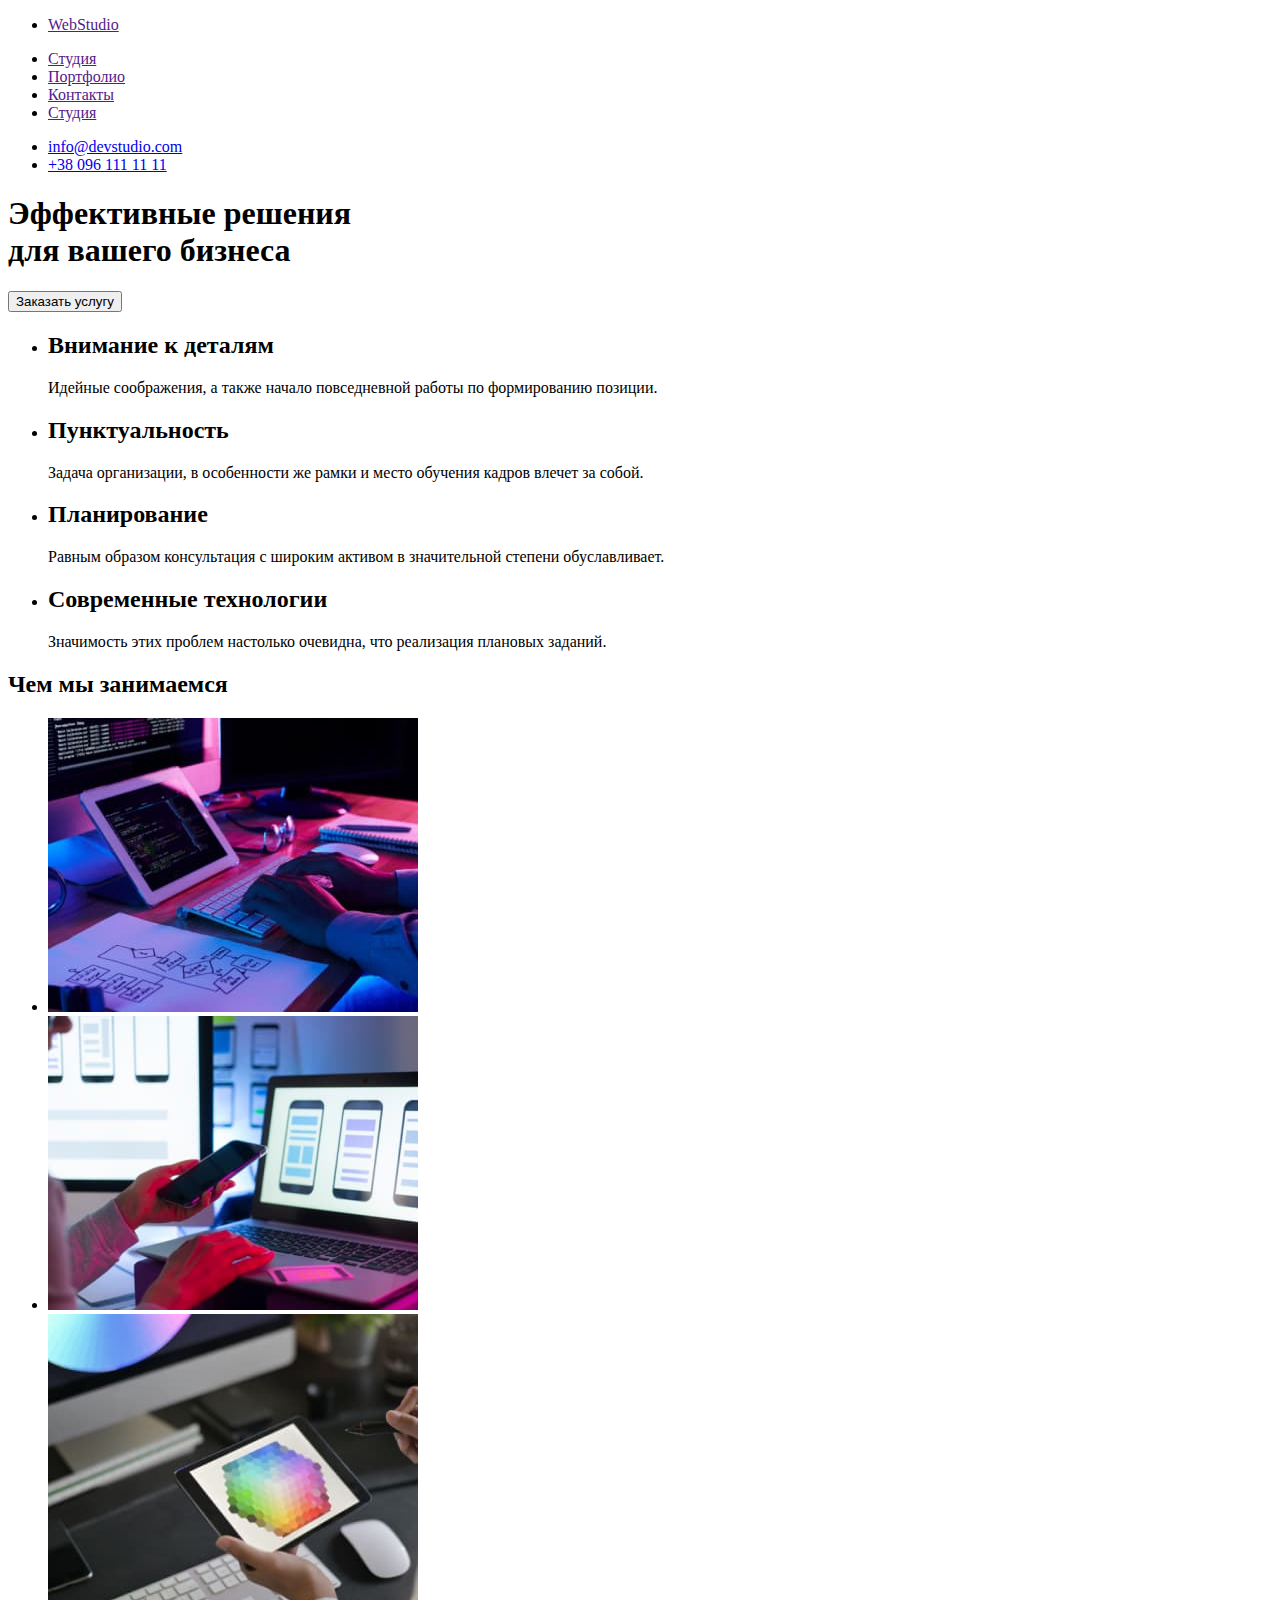
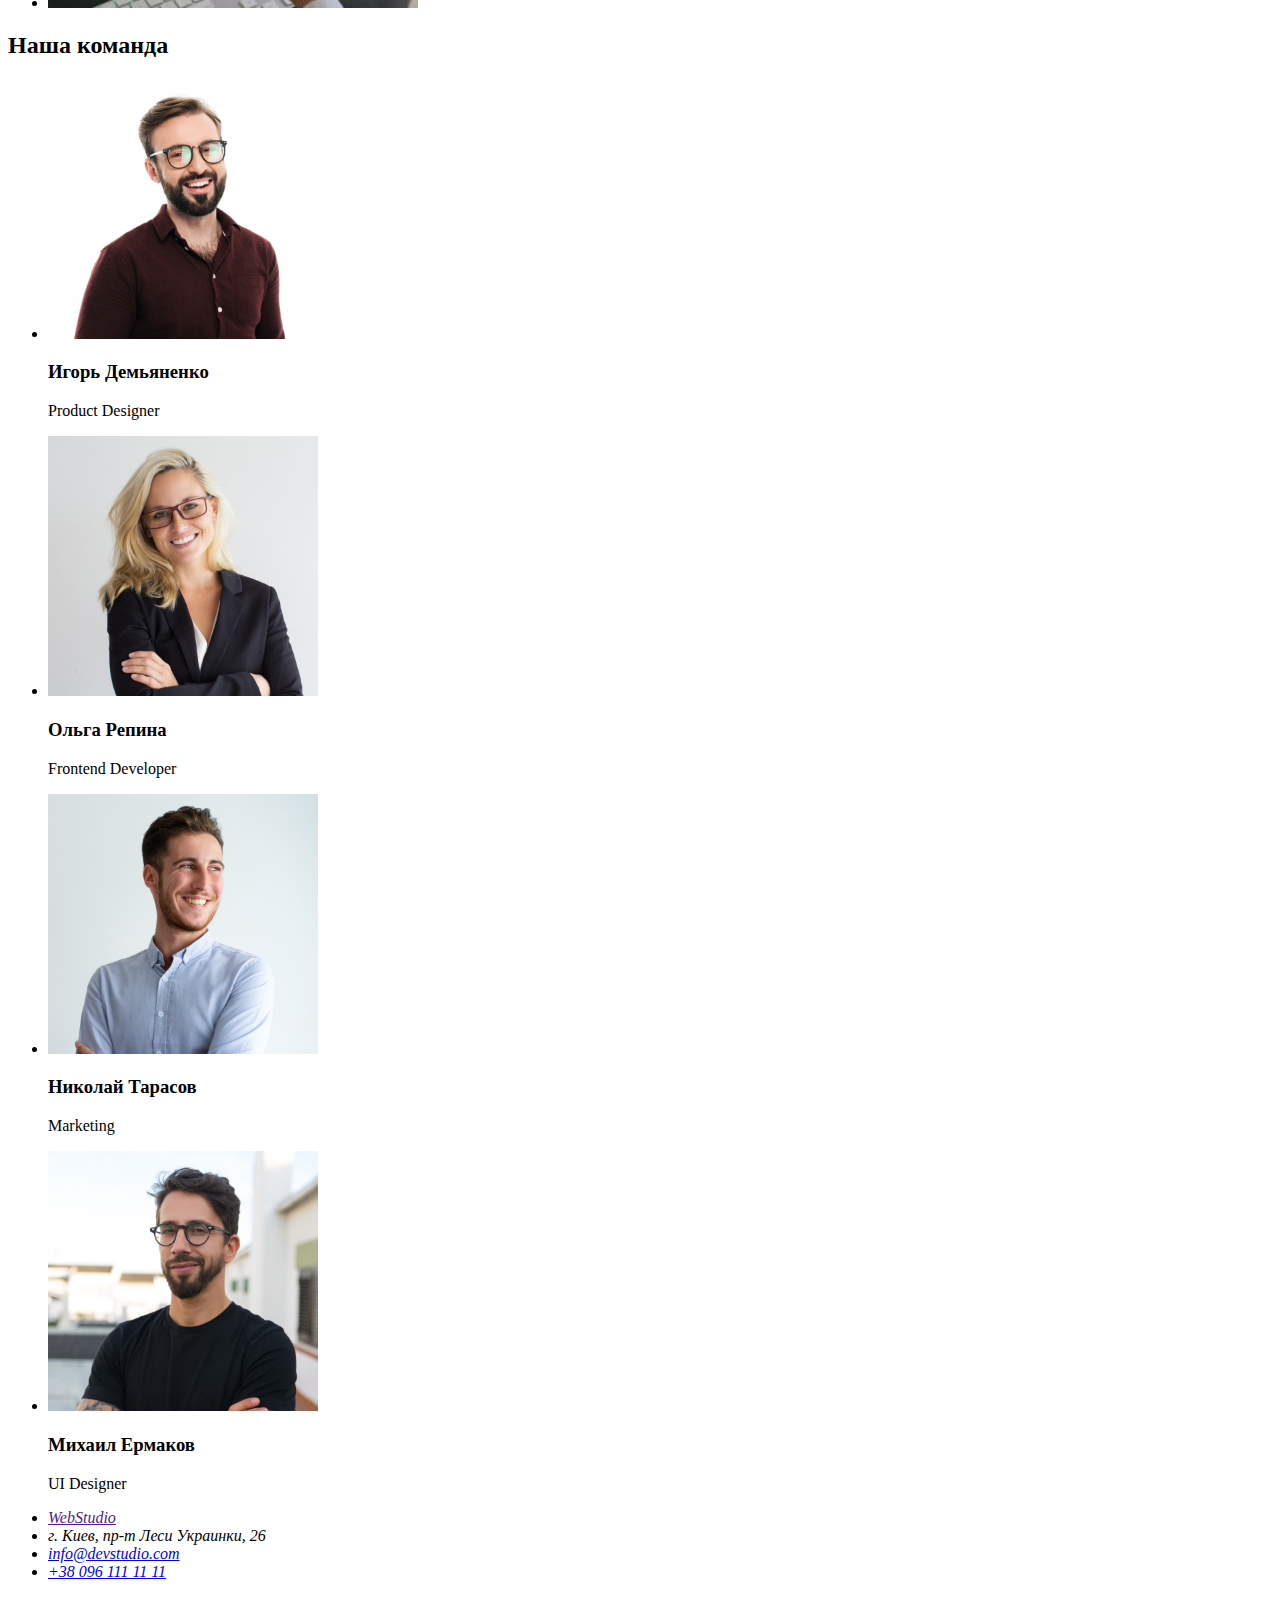
==== index.html @ 07e51f10 "start" ====
<!DOCTYPE html>
<html lang="ru">
  <head>
    <meta charset="UTF-8" />
    <meta http-equiv="X-UA-Compatible" content="IE=edge" />
    <meta name="viewport" content="width=device-width, initial-scale=1.0" />
    <title>Document</title>
    <link rel="stylesheet" href="./css/styles.css" />
  </head>
  <body>
    <!--header-->
    <header>
      <nav>
        <ul>
          <li><a href="">WebStudio</a></li>
        </ul>
        <ul>
          <li><a href="">Студия</a></li>
          <li><a href="">Портфолио</a></li>
          <li><a href="">Контакты</a></li>
          <li><a href="">Студия</a></li>
        </ul>
      </nav>
      <ul>
        <li><a href="mailto:info@devstudio.com">info@devstudio.com</a></li>
        <li><a href="tel:+380961111111">+38 096 111 11 11</a></li>
      </ul>
    </header>
    <!--main-->
    <main>
      <section>
        <h1>
          Эффективные решения <br />
          для вашего бизнеса
        </h1>
        <button type="button">Заказать услугу</button>
      </section>

      <section>
        <ul>
          <li>
            <h2>Внимание к деталям</h2>
            <p>
              Идейные соображения, а также начало повседневной работы по
              формированию позиции.
            </p>
          </li>
          <li>
            <h2>Пунктуальность</h2>
            <p>
              Задача организации, в особенности же рамки и место обучения кадров
              влечет за собой.
            </p>
          </li>

          <li>
            <h2>Планирование</h2>
            <p>
              Равным образом консультация с широким активом в значительной
              степени обуславливает.
            </p>
          </li>

          <li>
            <h2>Современные технологии</h2>
            <p>
              Значимость этих проблем настолько очевидна, что реализация
              плановых заданий.
            </p>
          </li>
        </ul>
      </section>

      <section>
        <h2>Чем мы занимаемся</h2>
        <ul>
          <li>
            <img
              src="./images/box_1.jpg"
              alt="Разработка"
              width="370"
              height="294"
            />
          </li>
          <li>
            <img
              src="./images/box_2.jpg"
              alt="Тестирование"
              width="370"
              height="294"
            />
          </li>
          <li>
            <img
              src="./images/box_3.jpg"
              alt="Дизайн"
              width="370"
              height="294"
            />
          </li>
        </ul>
      </section>

      <section>
        <h2>Наша команда</h2>
        <ul>
          <li>
            <img
              src="./images/photo_1.jpg"
              alt="Фотография Игорь Демьяненко"
              width="270"
              height="260"
            />
            <h3>Игорь Демьяненко</h3>
            <p>Product Designer</p>
          </li>
          <li>
            <img
              src="./images/photo_2.jpg"
              alt="Фотография Ольга Репина"
              width="270"
              height="260"
            />
            <h3>Ольга Репина</h3>
            <p>Frontend Developer</p>
          </li>
          <li>
            <img
              src="./images/photo_3.jpg"
              alt="Фотография Николай Тарасов"
              width="270"
              height="260"
            />
            <h3>Николай Тарасов</h3>
            <p>Marketing</p>
          </li>
          <li>
            <img
              src="./images/photo_4.jpg"
              alt="Фотография Михаил Ермаков"
              width="270"
              height="260"
            />
            <h3>Михаил Ермаков</h3>
            <p>UI Designer</p>
          </li>
        </ul>
      </section>
    </main>
    <!--footer-->
    <footer>
      <address>
        <ul>
          <li><a href="">WebStudio</a></li>
          <li>г. Киев, пр-т Леси Украинки, 26</li>
          <li><a href="mailto:info@devstudio.com">info@devstudio.com</a></li>
          <li><a href="tel:+380961111111">+38 096 111 11 11</a></li>
        </ul>
      </address>
    </footer>
  </body>
</html>
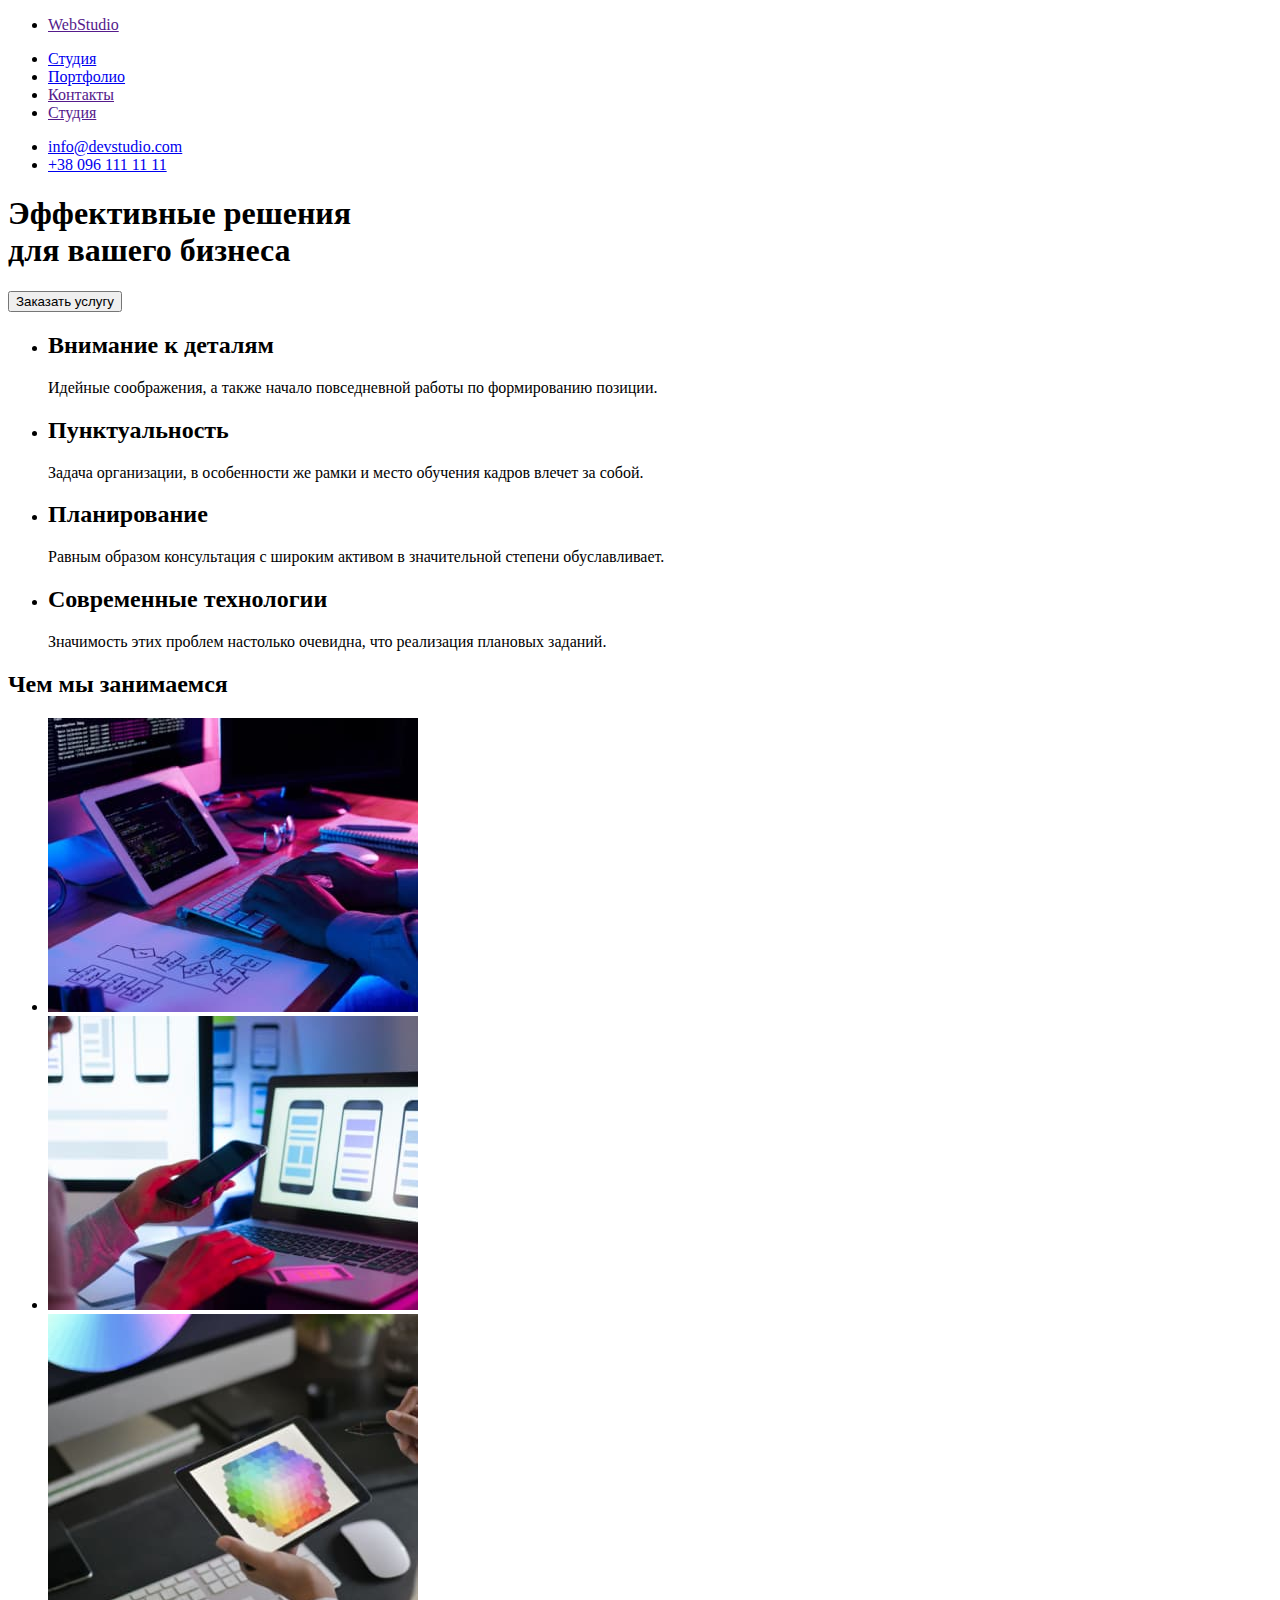
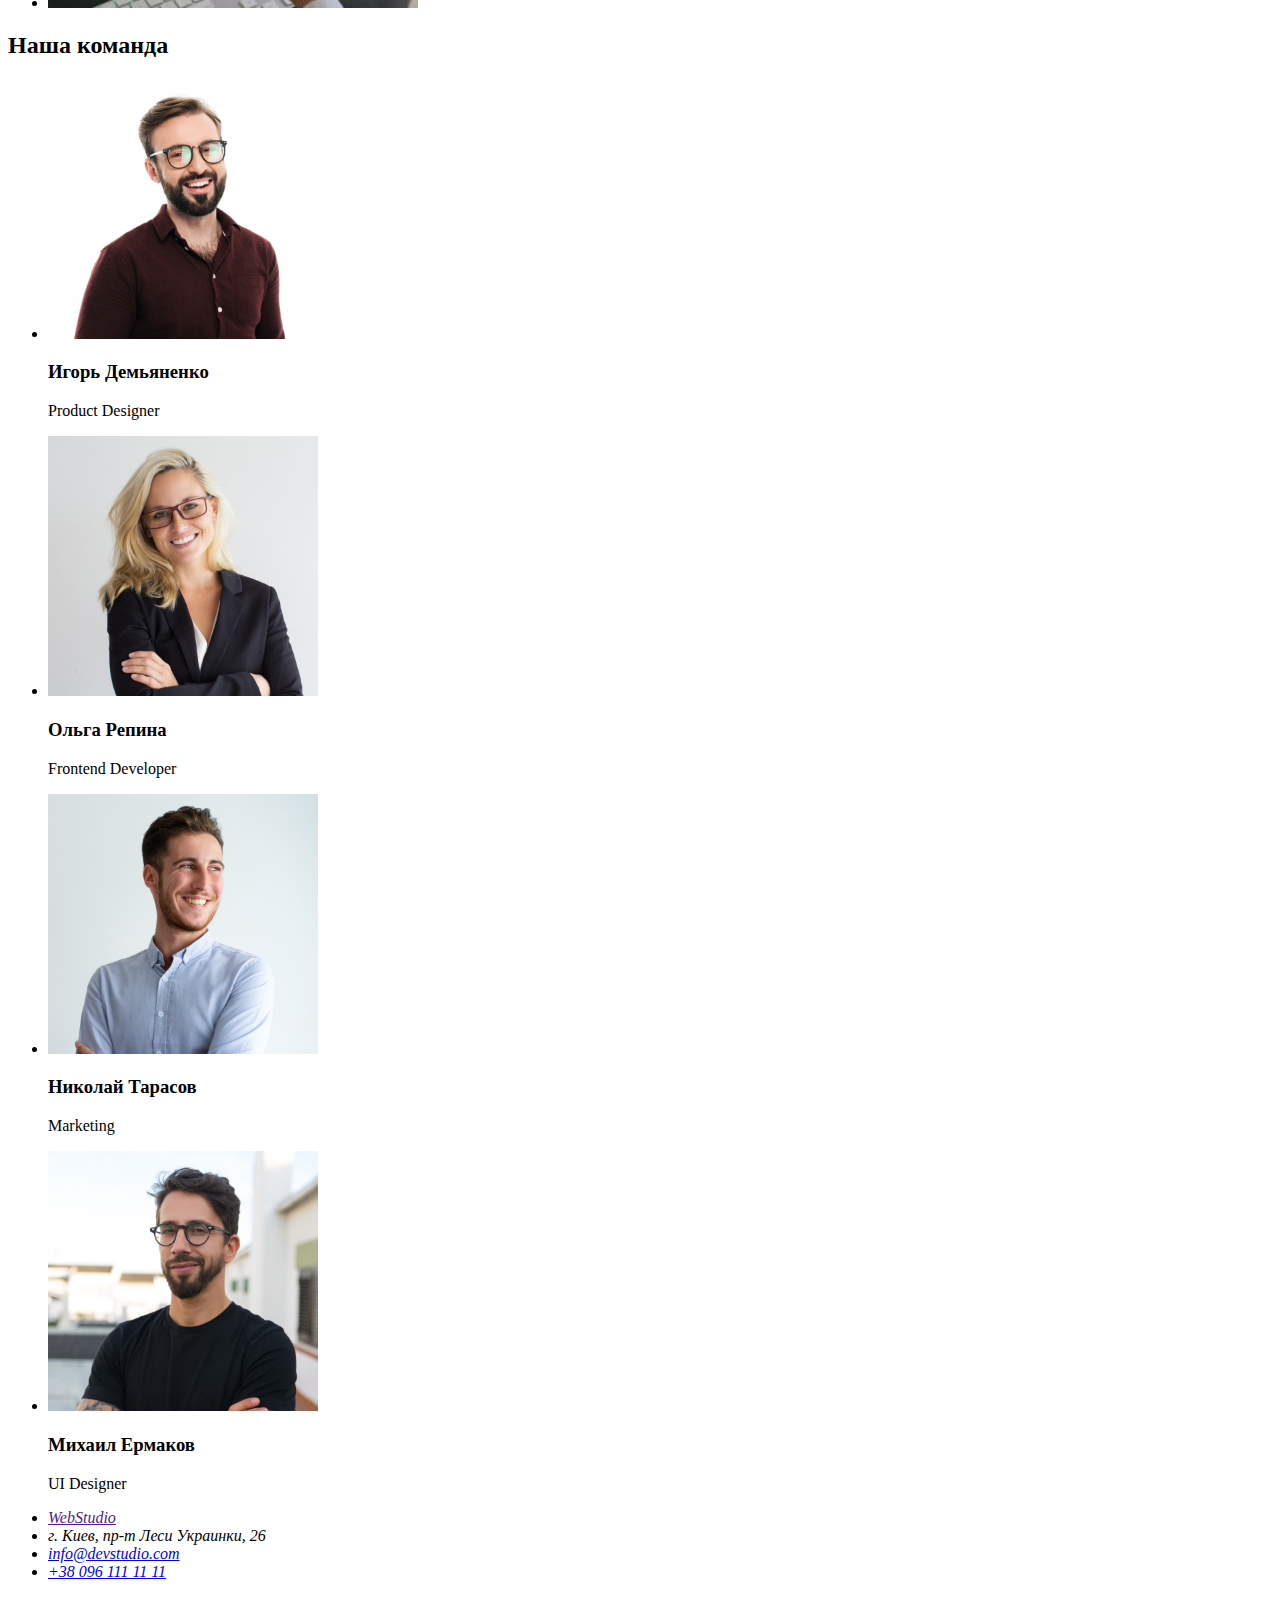
==== commit bdaf57b3: "hw-02 v1" ====
--- a/index.html
+++ b/index.html
@@ -4,19 +4,19 @@
     <meta charset="UTF-8" />
     <meta http-equiv="X-UA-Compatible" content="IE=edge" />
     <meta name="viewport" content="width=device-width, initial-scale=1.0" />
-    <title>Document</title>
+    <title>WebStudio</title>
     <link rel="stylesheet" href="./css/styles.css" />
   </head>
   <body>
     <!--header-->
     <header>
-      <nav>
+      <nav class="nav">
         <ul>
           <li><a href="">WebStudio</a></li>
         </ul>
         <ul>
-          <li><a href="">Студия</a></li>
-          <li><a href="">Портфолио</a></li>
+          <li><a href="./index.html">Студия</a></li>
+          <li><a href="./portfolio.html">Портфолио</a></li>
           <li><a href="">Контакты</a></li>
           <li><a href="">Студия</a></li>
         </ul>
@@ -76,7 +76,7 @@
         <ul>
           <li>
             <img
-              src="./images/box_1.jpg"
+              src="./images/box-1.jpg"
               alt="Разработка"
               width="370"
               height="294"
@@ -84,7 +84,7 @@
           </li>
           <li>
             <img
-              src="./images/box_2.jpg"
+              src="./images/box-2.jpg"
               alt="Тестирование"
               width="370"
               height="294"
@@ -92,7 +92,7 @@
           </li>
           <li>
             <img
-              src="./images/box_3.jpg"
+              src="./images/box-3.jpg"
               alt="Дизайн"
               width="370"
               height="294"
@@ -106,7 +106,7 @@
         <ul>
           <li>
             <img
-              src="./images/photo_1.jpg"
+              src="./images/photo-1.jpg"
               alt="Фотография Игорь Демьяненко"
               width="270"
               height="260"
@@ -116,7 +116,7 @@
           </li>
           <li>
             <img
-              src="./images/photo_2.jpg"
+              src="./images/photo-2.jpg"
               alt="Фотография Ольга Репина"
               width="270"
               height="260"
@@ -126,7 +126,7 @@
           </li>
           <li>
             <img
-              src="./images/photo_3.jpg"
+              src="./images/photo-3.jpg"
               alt="Фотография Николай Тарасов"
               width="270"
               height="260"
@@ -136,7 +136,7 @@
           </li>
           <li>
             <img
-              src="./images/photo_4.jpg"
+              src="./images/photo-4.jpg"
               alt="Фотография Михаил Ермаков"
               width="270"
               height="260"
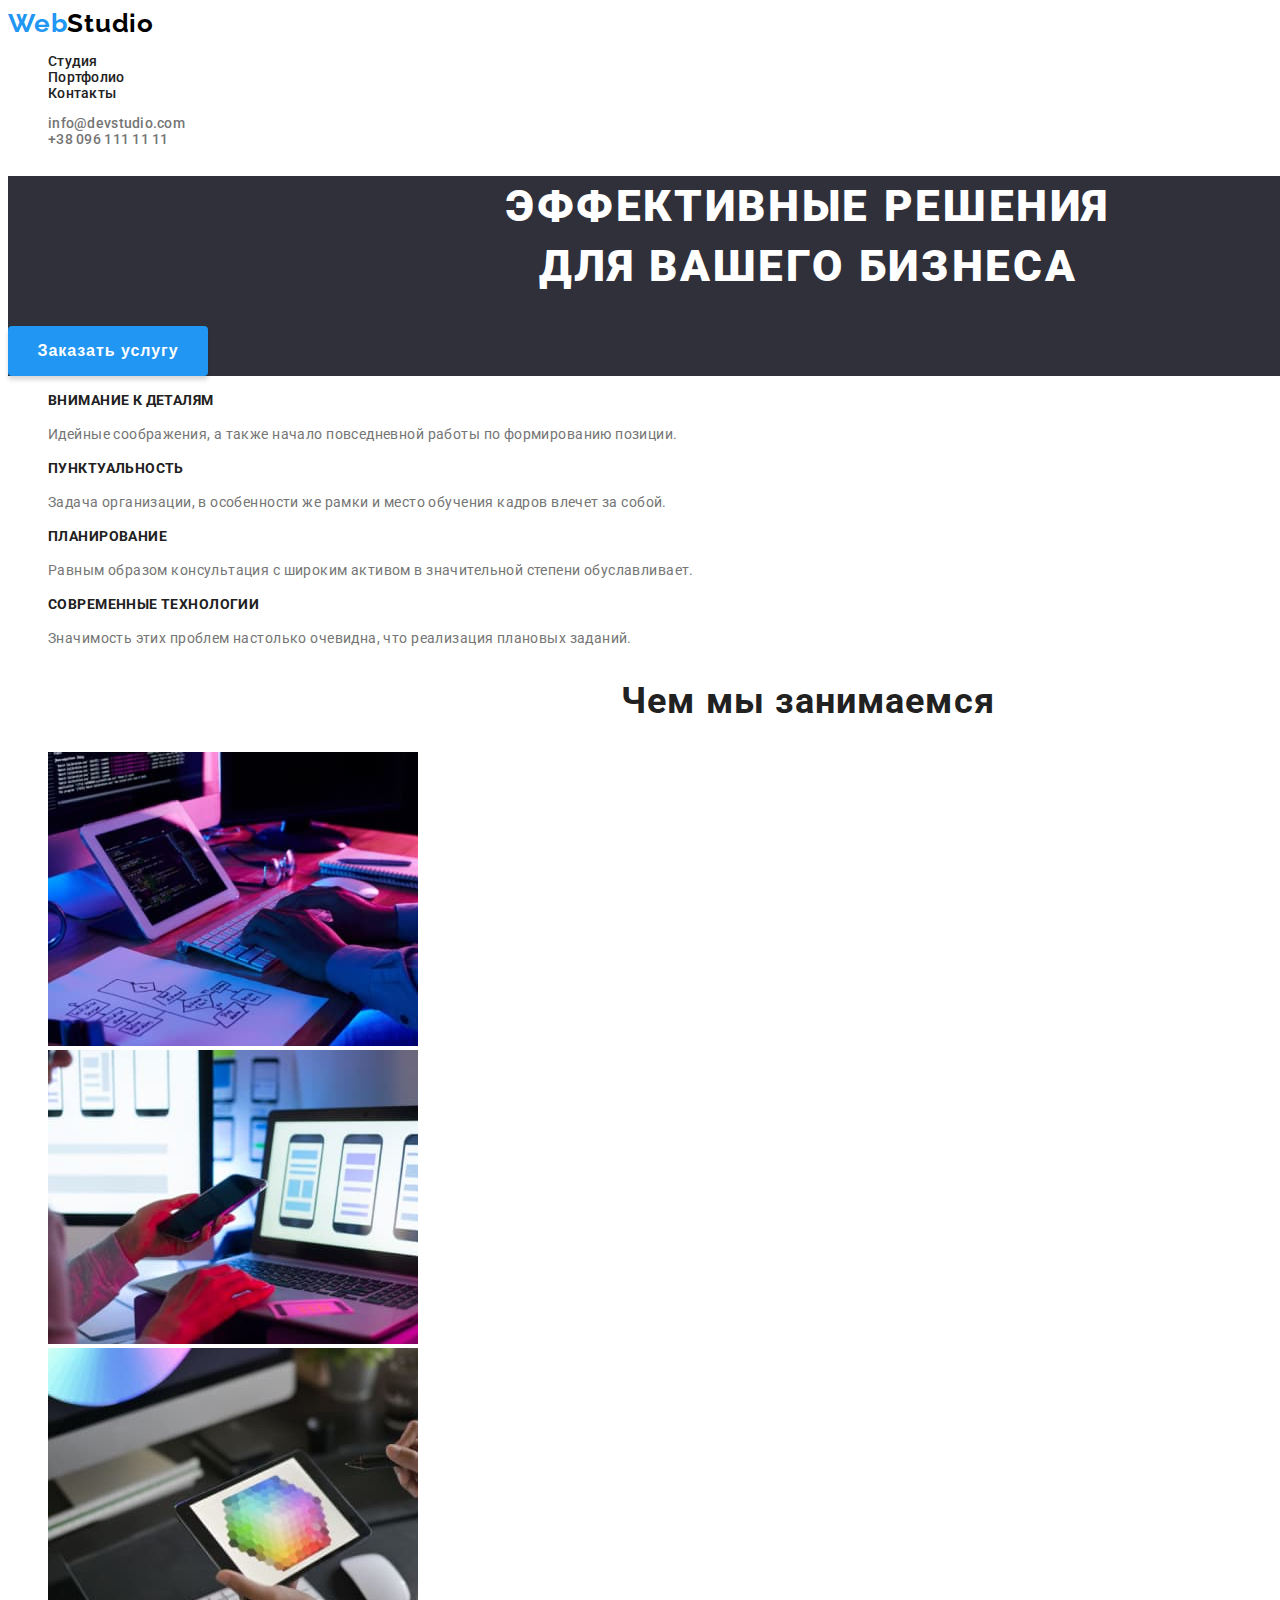
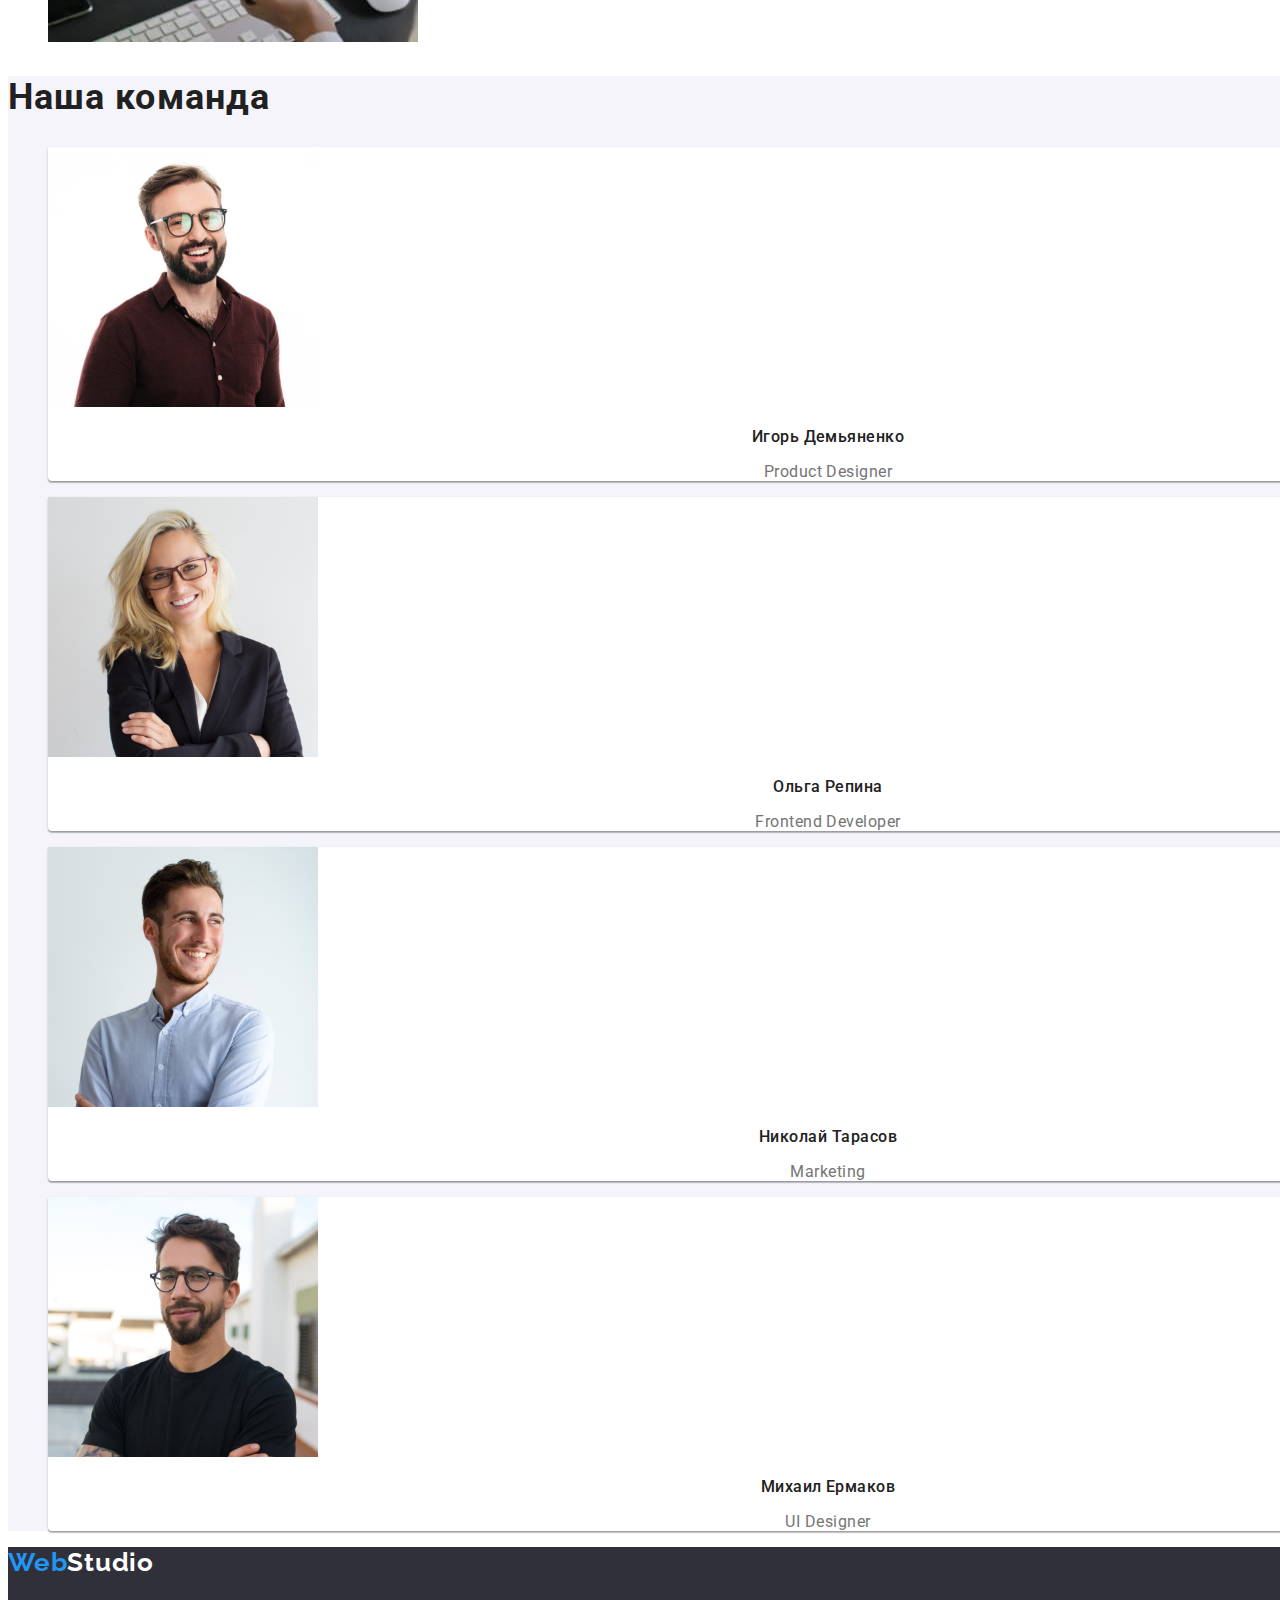
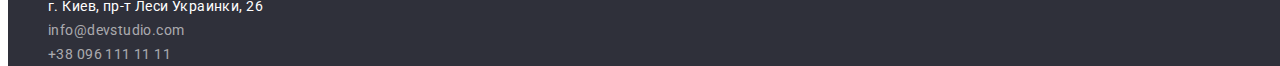
==== commit ae4854af: "HW-02-v1" ====
--- a/index.html
+++ b/index.html
@@ -5,64 +5,77 @@
     <meta http-equiv="X-UA-Compatible" content="IE=edge" />
     <meta name="viewport" content="width=device-width, initial-scale=1.0" />
     <title>WebStudio</title>
+    <link rel="preconnect" href="https://fonts.googleapis.com" />
+    <link rel="preconnect" href="https://fonts.gstatic.com" crossorigin />
+    <link
+      href="https://fonts.googleapis.com/css2?family=Raleway:wght@700&family=Roboto:wght@400;500;700;900&display=swap"
+      rel="stylesheet"
+    />
     <link rel="stylesheet" href="./css/styles.css" />
   </head>
   <body>
     <!--header-->
-    <header>
+    <header class="header">
       <nav class="nav">
-        <ul>
-          <li><a href="">WebStudio</a></li>
-        </ul>
-        <ul>
-          <li><a href="./index.html">Студия</a></li>
-          <li><a href="./portfolio.html">Портфолио</a></li>
-          <li><a href="">Контакты</a></li>
-          <li><a href="">Студия</a></li>
+        <a class="web-studio" href="./index.html">
+          <span class="web">Web</span><span class="studio">Studio</span>
+        </a>
+        <ul class="nav-list">
+          <li><a class="nav-link" href="./index.html">Студия</a></li>
+          <li><a class="nav-link" href="./portfolio.html">Портфолио</a></li>
+          <li><a class="nav-link" href="./contacts.html">Контакты</a></li>
         </ul>
       </nav>
-      <ul>
-        <li><a href="mailto:info@devstudio.com">info@devstudio.com</a></li>
-        <li><a href="tel:+380961111111">+38 096 111 11 11</a></li>
+      <ul class="contact">
+        <li class="contact-list">
+          <a class="email" href="mailto:info@devstudio.com"
+            >info@devstudio.com</a
+          >
+        </li>
+        <li class="contact-list">
+          <a class="tel" href="tel:+380961111111">+38 096 111 11 11</a>
+        </li>
       </ul>
     </header>
     <!--main-->
     <main>
-      <section>
-        <h1>
+      <section class="hero">
+        <h1 class="hero-title">
           Эффективные решения <br />
           для вашего бизнеса
         </h1>
-        <button type="button">Заказать услугу</button>
+        <button class="btn order" type="button">Заказать услугу</button>
       </section>
 
-      <section>
-        <ul>
-          <li>
-            <h2>Внимание к деталям</h2>
+      <section class="description">
+        <h2 class="visually-hidden">Наши преимущества</h2>
+        <ul class="description-list">
+          <li class="description-text">
+            <h3>Внимание к деталям</h3>
             <p>
               Идейные соображения, а также начало повседневной работы по
               формированию позиции.
             </p>
           </li>
-          <li>
-            <h2>Пунктуальность</h2>
+
+          <li class="description-text">
+            <h3>Пунктуальность</h3>
             <p>
               Задача организации, в особенности же рамки и место обучения кадров
               влечет за собой.
             </p>
           </li>
 
-          <li>
-            <h2>Планирование</h2>
+          <li class="description-text">
+            <h3>Планирование</h3>
             <p>
               Равным образом консультация с широким активом в значительной
               степени обуславливает.
             </p>
           </li>
 
-          <li>
-            <h2>Современные технологии</h2>
+          <li class="description-text">
+            <h3>Современные технологии</h3>
             <p>
               Значимость этих проблем настолько очевидна, что реализация
               плановых заданий.
@@ -71,13 +84,13 @@
         </ul>
       </section>
 
-      <section>
-        <h2>Чем мы занимаемся</h2>
-        <ul>
+      <section class="work">
+        <h2 class="work-list">Чем мы занимаемся</h2>
+        <ul class="work-img">
           <li>
             <img
               src="./images/box-1.jpg"
-              alt="Разработка"
+              alt="Разработка ПО"
               width="370"
               height="294"
             />
@@ -85,7 +98,7 @@
           <li>
             <img
               src="./images/box-2.jpg"
-              alt="Тестирование"
+              alt="Тестирование мобильных приложений"
               width="370"
               height="294"
             />
@@ -93,7 +106,7 @@
           <li>
             <img
               src="./images/box-3.jpg"
-              alt="Дизайн"
+              alt="Дизайн палитры цветов"
               width="370"
               height="294"
             />
@@ -101,10 +114,10 @@
         </ul>
       </section>
 
-      <section>
-        <h2>Наша команда</h2>
-        <ul>
-          <li>
+      <section class="team">
+        <h2 class="team-aside">Наша команда</h2>
+        <ul class="team-list">
+          <li class="team-description">
             <img
               src="./images/photo-1.jpg"
               alt="Фотография Игорь Демьяненко"
@@ -112,9 +125,9 @@
               height="260"
             />
             <h3>Игорь Демьяненко</h3>
-            <p>Product Designer</p>
+            <p><q lang="en">Product Designer</q></p>
           </li>
-          <li>
+          <li class="team-description">
             <img
               src="./images/photo-2.jpg"
               alt="Фотография Ольга Репина"
@@ -122,9 +135,9 @@
               height="260"
             />
             <h3>Ольга Репина</h3>
-            <p>Frontend Developer</p>
+            <p><q lang="en">Frontend Developer</q></p>
           </li>
-          <li>
+          <li class="team-description">
             <img
               src="./images/photo-3.jpg"
               alt="Фотография Николай Тарасов"
@@ -132,9 +145,9 @@
               height="260"
             />
             <h3>Николай Тарасов</h3>
-            <p>Marketing</p>
+            <p><q lang="en">Marketing</q></p>
           </li>
-          <li>
+          <li class="team-description">
             <img
               src="./images/photo-4.jpg"
               alt="Фотография Михаил Ермаков"
@@ -142,19 +155,29 @@
               height="260"
             />
             <h3>Михаил Ермаков</h3>
-            <p>UI Designer</p>
+            <p><q lang="en">UI Designer</q></p>
           </li>
         </ul>
       </section>
     </main>
     <!--footer-->
-    <footer>
-      <address>
-        <ul>
-          <li><a href="">WebStudio</a></li>
-          <li>г. Киев, пр-т Леси Украинки, 26</li>
-          <li><a href="mailto:info@devstudio.com">info@devstudio.com</a></li>
-          <li><a href="tel:+380961111111">+38 096 111 11 11</a></li>
+    <footer class="footer">
+      <a class="web-studio" href="./index.html">
+        <span class="web">Web</span><span class="studio-footer">Studio</span>
+      </a>
+      <address class="address">
+        <ul class="address-list">
+          <li class="address-map">г. Киев, пр-т Леси Украинки, 26</li>
+          <li>
+            <a class="address-contacts" href="mailto:info@devstudio.com"
+              >info@devstudio.com</a
+            >
+          </li>
+          <li>
+            <a class="address-contacts" href="tel:+380961111111"
+              >+38 096 111 11 11</a
+            >
+          </li>
         </ul>
       </address>
     </footer>
--- a/css/styles.css
+++ b/css/styles.css
@@ -0,0 +1,304 @@
+:root {
+  --primary-text-color: #212121;
+  --secondary-text-color: #757575;
+  --hover-color: #2196f3;
+  --background-color: #ffffff;
+  --footer-background: #2f303a;
+  --team-background: #f5f4fa;
+  --hero-background: #2f303a;
+}
+
+body {
+  position: relative;
+  width: 1600px;
+  height: 2349px;
+  background-color: var(--background-color);
+  font-family: "Roboto";
+}
+
+.web-studio {
+  font-family: "Raleway";
+  font-weight: 700;
+  font-size: 26px;
+  line-height: 31px;
+  letter-spacing: 0.03em;
+  text-decoration: none;
+}
+
+.web {
+  color: var(--hover-color);
+}
+
+.studio {
+  color: #000000;
+}
+
+.studio-footer {
+  color: var(--background-color);
+}
+
+.nav-list {
+  font-weight: 500;
+  font-size: 14px;
+  line-height: 16px;
+  letter-spacing: 0.02em;
+  list-style-type: none;
+}
+
+.nav-link {
+  text-decoration: none;
+}
+
+.nav-list :hover {
+  color: var(--hover-color);
+}
+
+.nav-list :focus {
+  color: var(--hover-color);
+}
+
+.nav-link {
+  color: var(--primary-text-color);
+}
+
+.contact {
+  font-weight: 500;
+  font-size: 14px;
+  line-height: 16px;
+  letter-spacing: 0.02em;
+  list-style-type: none;
+}
+
+.contact-list :hover {
+  color: var(--hover-color);
+}
+
+.contact-list :focus {
+  color: var(--hover-color);
+}
+
+.email {
+  text-decoration: none;
+  color: var(--secondary-text-color);
+}
+
+.tel {
+  text-decoration: none;
+  color: var(--secondary-text-color);
+}
+
+.hero {
+  background: var(--hero-background);
+}
+
+.hero-title {
+  color: var(--background-color);
+  font-weight: 900;
+  font-size: 44px;
+  line-height: 60px;
+  text-align: center;
+  letter-spacing: 0.06em;
+  text-transform: uppercase;
+}
+
+.btn {
+  width: 200px;
+  height: 50px;
+  left: 700px;
+  top: 430px;
+  background-color: var(--hover-color);
+  box-shadow: 0px 4px 4px rgba(0, 0, 0, 0.15);
+  border-radius: 4px;
+  border: none;
+}
+
+.btn:hover {
+  background-color: #188ce8;
+}
+
+.btn:focus {
+  color: var(--hover-color);
+}
+
+.order {
+  font-weight: 700;
+  font-size: 16px;
+  line-height: 30px;
+  letter-spacing: 0.06em;
+  color: var(--background-color);
+}
+
+.visually-hidden {
+  position: absolute;
+  width: 1px;
+  height: 1px;
+  margin: -1px;
+  border: 0;
+  padding: 0;
+  white-space: nowrap;
+  clip-path: inset(100%);
+  clip: rect(0 0 0 0);
+  overflow: hidden;
+}
+
+.description-list {
+  list-style-type: none;
+}
+
+.description-text > h3 {
+  font-weight: 700;
+  font-size: 14px;
+  line-height: 16px;
+  letter-spacing: 0.03em;
+  text-transform: uppercase;
+  color: var(--primary-text-color);
+}
+
+.description-text > p {
+  font-weight: 400;
+  font-size: 14px;
+  line-height: 24px;
+  letter-spacing: 0.03em;
+  color: var(--secondary-text-color);
+}
+
+.work-list {
+  font-weight: 700;
+  font-size: 36px;
+  line-height: 42px;
+  text-align: center;
+  letter-spacing: 0.03em;
+  color: var(--primary-text-color);
+}
+
+.work-img {
+  list-style-type: none;
+}
+
+.team {
+  background: var(--team-background);
+}
+
+.team-aside {
+  font-weight: 700;
+  font-size: 36px;
+  line-height: 42px;
+  letter-spacing: 0.03em;
+  color: var(--primary-text-color);
+}
+
+.team-list {
+  list-style-type: none;
+}
+
+.team-description {
+  background: var(--background-color);
+  box-shadow: 0px 1px 3px rgba(0, 0, 0, 0.12), 0px 1px 1px rgba(0, 0, 0, 0.14),
+    0px 2px 1px rgba(0, 0, 0, 0.2);
+  border-radius: 0px 0px 4px 4px;
+}
+.team-description > h3 {
+  font-weight: 500;
+  font-size: 16px;
+  line-height: 19px;
+  text-align: center;
+  letter-spacing: 0.03em;
+  color: var(--primary-text-color);
+}
+
+.team-description > p {
+  font-weight: 400;
+  font-size: 16px;
+  line-height: 19px;
+  text-align: center;
+  letter-spacing: 0.03em;
+  color: var(--secondary-text-color);
+  quotes: none;
+}
+
+.footer {
+  background: var(--footer-background);
+}
+
+.address-list {
+  list-style-type: none;
+}
+
+.address-map {
+  font-style: normal;
+  font-weight: 400;
+  font-size: 14px;
+  line-height: 24px;
+  letter-spacing: 0.03em;
+  color: var(--background-color);
+}
+
+.address-contacts {
+  font-style: normal;
+  font-weight: 400;
+  font-size: 14px;
+  line-height: 24px;
+  letter-spacing: 0.03em;
+  color: rgba(255, 255, 255, 0.6);
+  text-decoration: none;
+}
+
+.address-contacts:hover {
+  color: var(--hover-color);
+}
+
+.address-contacts:focus {
+  color: var(--hover-color);
+}
+
+.filters-list {
+  list-style-type: none;
+}
+
+.filters-btn {
+  background: var(--team-background);
+  border-radius: 4px;
+  border: none;
+  font-weight: 500;
+  font-size: 16px;
+  line-height: 26px;
+  letter-spacing: 0.03em;
+  color: var(--primary-text-color);
+}
+
+.filters-btn:hover {
+  background: #2196f3;
+  box-shadow: 0px 3px 1px rgba(0, 0, 0, 0.1), 0px 1px 2px rgba(0, 0, 0, 0.08),
+    0px 2px 2px rgba(0, 0, 0, 0.12);
+  border-radius: 4px;
+  color: var(--background-color);
+}
+
+.filters-btn:focus {
+  background: #2196f3;
+  box-shadow: 0px 3px 1px rgba(0, 0, 0, 0.1), 0px 1px 2px rgba(0, 0, 0, 0.08),
+    0px 2px 2px rgba(0, 0, 0, 0.12);
+  border-radius: 4px;
+  color: var(--background-color);
+}
+
+.portfolio-body {
+  list-style-type: none;
+}
+
+.body-part > h3 {
+  font-weight: 700;
+  font-size: 18px;
+  line-height: 36px;
+  letter-spacing: 0.06em;
+  color: var(--primary-text-color);
+  quotes: none;
+}
+
+.body-part > p {
+  font-weight: 400;
+  font-size: 16px;
+  line-height: 30px;
+  letter-spacing: 0.03em;
+  color: var(--secondary-text-color);
+}
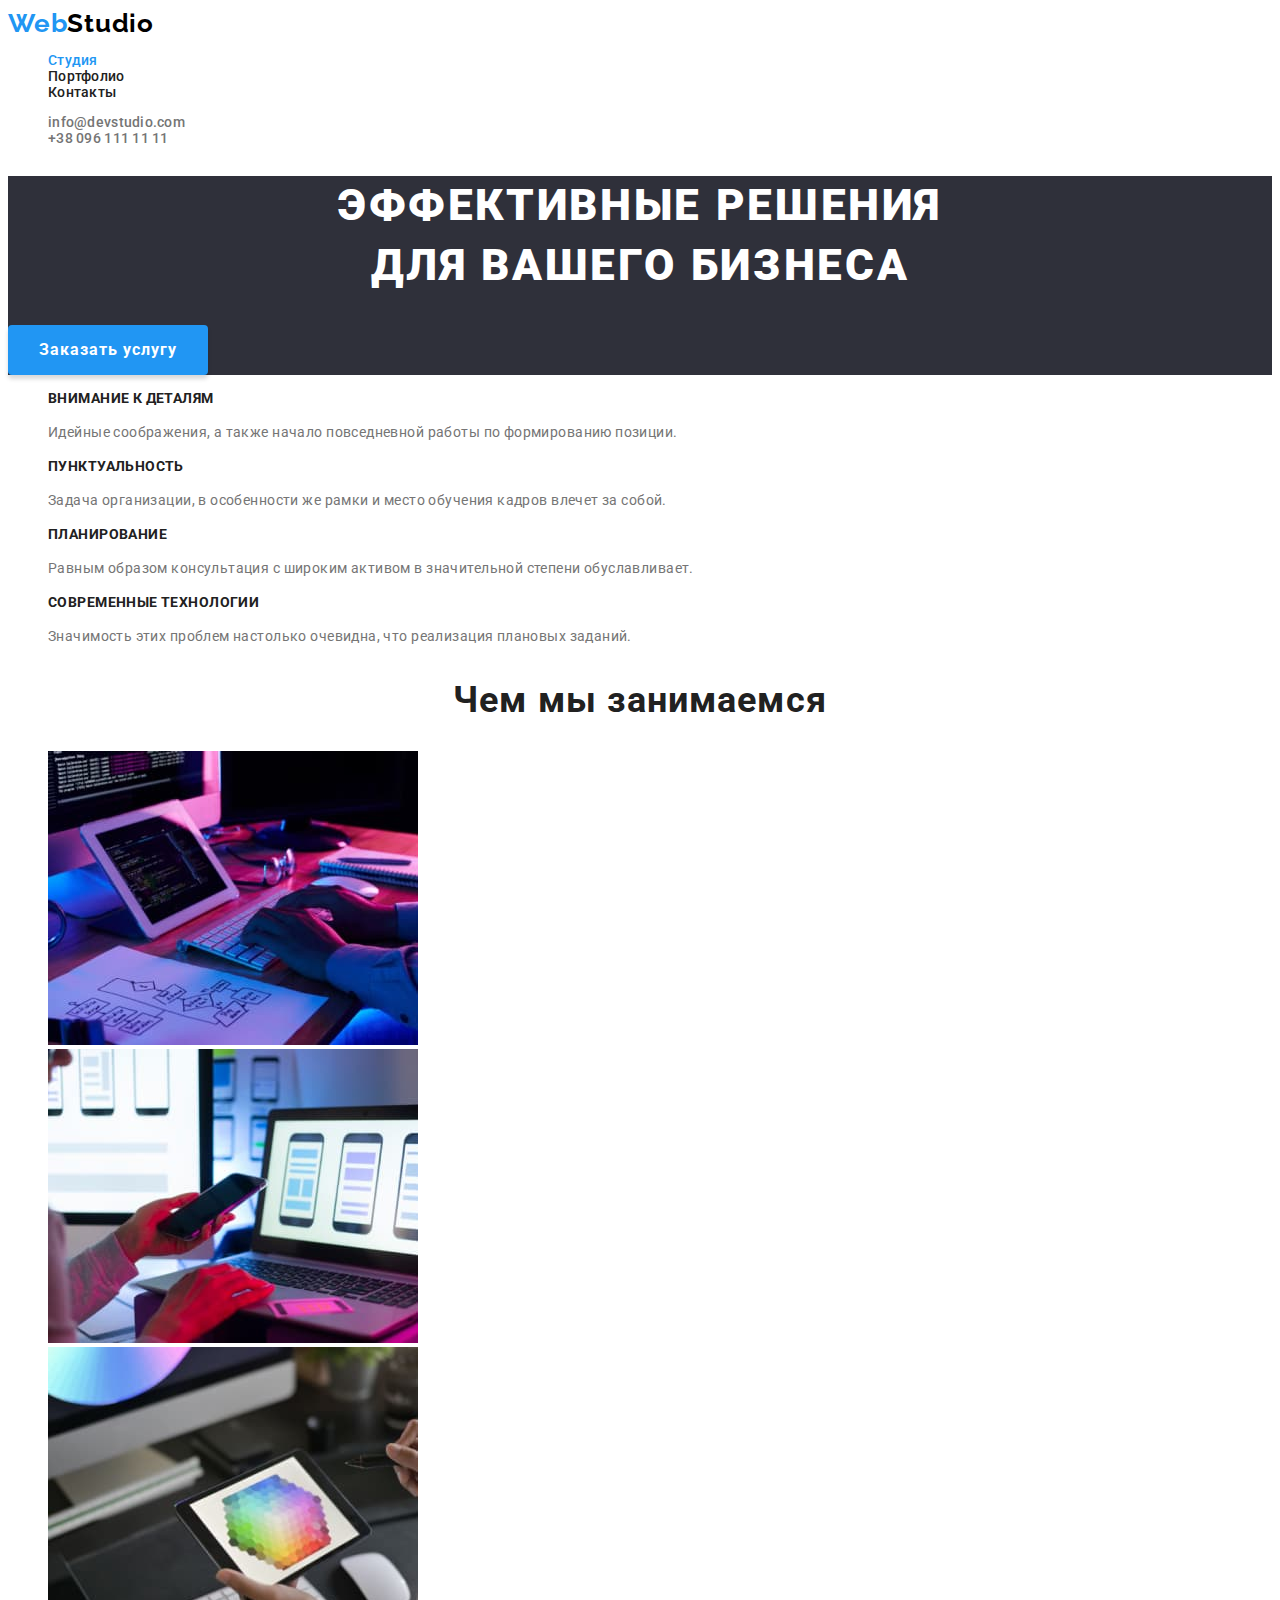
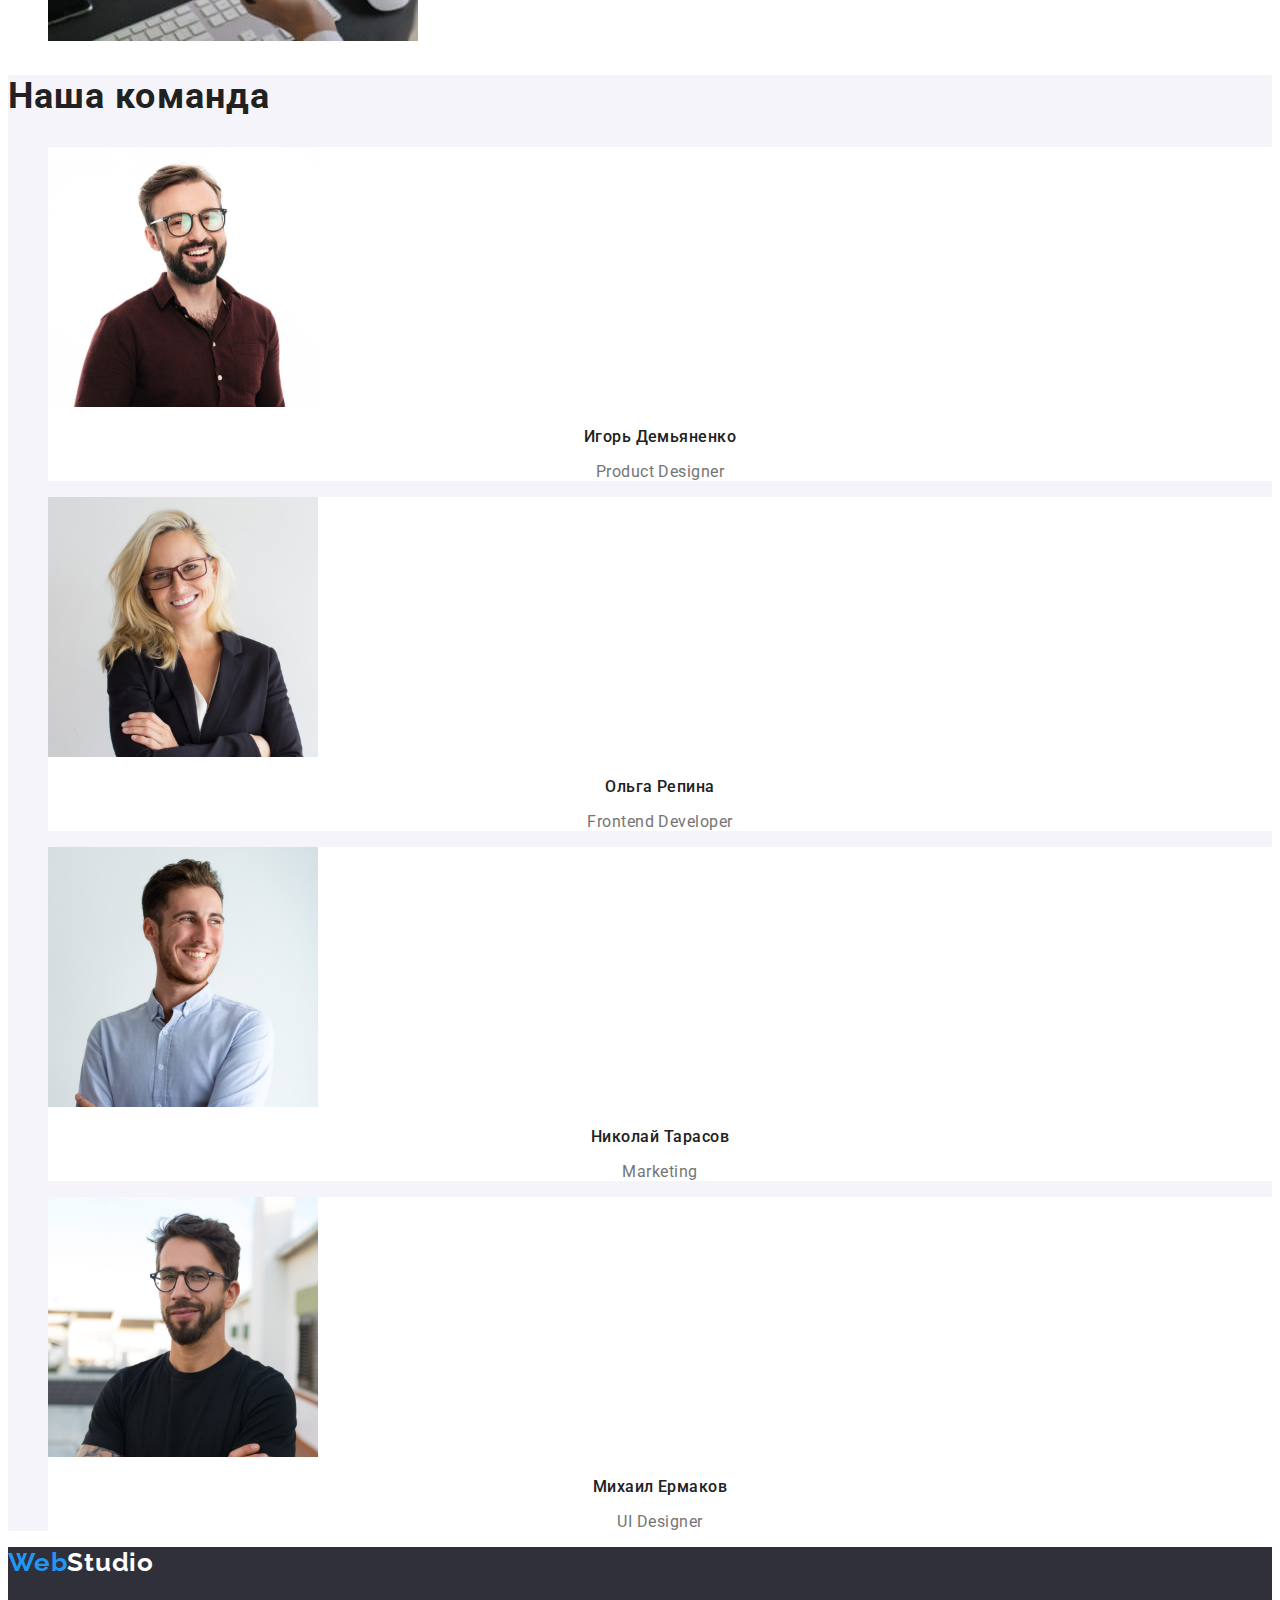
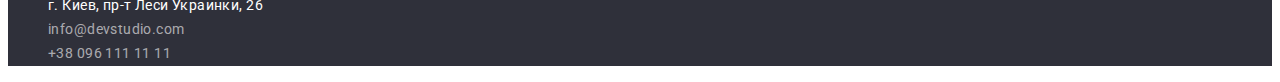
==== commit 2724888c: "HW2-v2" ====
--- a/index.html
+++ b/index.html
@@ -21,7 +21,7 @@
           <span class="web">Web</span><span class="studio">Studio</span>
         </a>
         <ul class="nav-list">
-          <li><a class="nav-link" href="./index.html">Студия</a></li>
+          <li><a class="nav-link current" href="./index.html">Студия</a></li>
           <li><a class="nav-link" href="./portfolio.html">Портфолио</a></li>
           <li><a class="nav-link" href="./contacts.html">Контакты</a></li>
         </ul>
@@ -51,32 +51,32 @@
         <h2 class="visually-hidden">Наши преимущества</h2>
         <ul class="description-list">
           <li class="description-text">
-            <h3>Внимание к деталям</h3>
-            <p>
+            <h3 class="description-desc">Внимание к деталям</h3>
+            <p class="description-quote">
               Идейные соображения, а также начало повседневной работы по
               формированию позиции.
             </p>
           </li>
 
           <li class="description-text">
-            <h3>Пунктуальность</h3>
-            <p>
+            <h3 class="description-desc">Пунктуальность</h3>
+            <p class="description-quote">
               Задача организации, в особенности же рамки и место обучения кадров
               влечет за собой.
             </p>
           </li>
 
           <li class="description-text">
-            <h3>Планирование</h3>
-            <p>
+            <h3 class="description-desc">Планирование</h3>
+            <p class="description-quote">
               Равным образом консультация с широким активом в значительной
               степени обуславливает.
             </p>
           </li>
 
           <li class="description-text">
-            <h3>Современные технологии</h3>
-            <p>
+            <h3 class="description-desc">Современные технологии</h3>
+            <p class="description-quote">
               Значимость этих проблем настолько очевидна, что реализация
               плановых заданий.
             </p>
@@ -124,8 +124,8 @@
               width="270"
               height="260"
             />
-            <h3>Игорь Демьяненко</h3>
-            <p><q lang="en">Product Designer</q></p>
+            <h3 class="team-name">Игорь Демьяненко</h3>
+            <p class="team-position"><q lang="en">Product Designer</q></p>
           </li>
           <li class="team-description">
             <img
@@ -134,8 +134,8 @@
               width="270"
               height="260"
             />
-            <h3>Ольга Репина</h3>
-            <p><q lang="en">Frontend Developer</q></p>
+            <h3 class="team-name">Ольга Репина</h3>
+            <p class="team-position"><q lang="en">Frontend Developer</q></p>
           </li>
           <li class="team-description">
             <img
@@ -144,8 +144,8 @@
               width="270"
               height="260"
             />
-            <h3>Николай Тарасов</h3>
-            <p><q lang="en">Marketing</q></p>
+            <h3 class="team-name">Николай Тарасов</h3>
+            <p class="team-position"><q lang="en">Marketing</q></p>
           </li>
           <li class="team-description">
             <img
@@ -154,8 +154,8 @@
               width="270"
               height="260"
             />
-            <h3>Михаил Ермаков</h3>
-            <p><q lang="en">UI Designer</q></p>
+            <h3 class="team-name">Михаил Ермаков</h3>
+            <p class="team-position"><q lang="en">UI Designer</q></p>
           </li>
         </ul>
       </section>
--- a/css/styles.css
+++ b/css/styles.css
@@ -9,9 +9,6 @@
 }
 
 body {
-  position: relative;
-  width: 1600px;
-  height: 2349px;
   background-color: var(--background-color);
   font-family: "Roboto";
 }
@@ -20,7 +17,7 @@
   font-family: "Raleway";
   font-weight: 700;
   font-size: 26px;
-  line-height: 31px;
+  line-height: 1.19;
   letter-spacing: 0.03em;
   text-decoration: none;
 }
@@ -40,40 +37,35 @@
 .nav-list {
   font-weight: 500;
   font-size: 14px;
-  line-height: 16px;
+  line-height: 1.14;
   letter-spacing: 0.02em;
   list-style-type: none;
 }
 
 .nav-link {
   text-decoration: none;
-}
-
-.nav-list :hover {
-  color: var(--hover-color);
-}
-
-.nav-list :focus {
-  color: var(--hover-color);
-}
-
-.nav-link {
-  color: var(--primary-text-color);
+  color: var(--primary-text-color);
+}
+
+.nav-list .nav-link.current {
+  color: var(--hover-color);
+}
+
+.nav-list :hover,
+:focus {
+  color: var(--hover-color);
 }
 
 .contact {
   font-weight: 500;
   font-size: 14px;
-  line-height: 16px;
+  line-height: 1.14;
   letter-spacing: 0.02em;
   list-style-type: none;
 }
 
-.contact-list :hover {
-  color: var(--hover-color);
-}
-
-.contact-list :focus {
+.contact-list :hover,
+:focus {
   color: var(--hover-color);
 }
 
@@ -95,13 +87,14 @@
   color: var(--background-color);
   font-weight: 900;
   font-size: 44px;
-  line-height: 60px;
+  line-height: 1.36;
   text-align: center;
   letter-spacing: 0.06em;
   text-transform: uppercase;
 }
 
 .btn {
+  font-family: inherit;
   width: 200px;
   height: 50px;
   left: 700px;
@@ -112,18 +105,15 @@
   border: none;
 }
 
-.btn:hover {
+.btn:hover,
+:focus {
   background-color: #188ce8;
 }
 
-.btn:focus {
-  color: var(--hover-color);
-}
-
 .order {
   font-weight: 700;
   font-size: 16px;
-  line-height: 30px;
+  line-height: 1.88;
   letter-spacing: 0.06em;
   color: var(--background-color);
 }
@@ -145,19 +135,19 @@
   list-style-type: none;
 }
 
-.description-text > h3 {
-  font-weight: 700;
-  font-size: 14px;
-  line-height: 16px;
+.description-desc {
+  font-weight: 700;
+  font-size: 14px;
+  line-height: 1.14;
   letter-spacing: 0.03em;
   text-transform: uppercase;
   color: var(--primary-text-color);
 }
 
-.description-text > p {
-  font-weight: 400;
-  font-size: 14px;
-  line-height: 24px;
+.description-quote {
+  font-weight: 400;
+  font-size: 14px;
+  line-height: 1.71;
   letter-spacing: 0.03em;
   color: var(--secondary-text-color);
 }
@@ -165,7 +155,7 @@
 .work-list {
   font-weight: 700;
   font-size: 36px;
-  line-height: 42px;
+  line-height: 1.17;
   text-align: center;
   letter-spacing: 0.03em;
   color: var(--primary-text-color);
@@ -182,7 +172,7 @@
 .team-aside {
   font-weight: 700;
   font-size: 36px;
-  line-height: 42px;
+  line-height: 1.17;
   letter-spacing: 0.03em;
   color: var(--primary-text-color);
 }
@@ -193,27 +183,25 @@
 
 .team-description {
   background: var(--background-color);
-  box-shadow: 0px 1px 3px rgba(0, 0, 0, 0.12), 0px 1px 1px rgba(0, 0, 0, 0.14),
-    0px 2px 1px rgba(0, 0, 0, 0.2);
-  border-radius: 0px 0px 4px 4px;
-}
-.team-description > h3 {
-  font-weight: 500;
-  font-size: 16px;
-  line-height: 19px;
-  text-align: center;
-  letter-spacing: 0.03em;
-  color: var(--primary-text-color);
-}
-
-.team-description > p {
-  font-weight: 400;
-  font-size: 16px;
-  line-height: 19px;
-  text-align: center;
-  letter-spacing: 0.03em;
-  color: var(--secondary-text-color);
+}
+
+.team-name {
+  font-weight: 500;
+  font-size: 16px;
+  line-height: 1.19;
+  text-align: center;
+  letter-spacing: 0.03em;
+  color: var(--primary-text-color);
+}
+
+.team-position {
+  font-weight: 400;
+  font-size: 16px;
+  line-height: 1.19;
+  text-align: center;
+  letter-spacing: 0.03em;
   quotes: none;
+  color: var(--secondary-text-color);
 }
 
 .footer {
@@ -228,7 +216,7 @@
   font-style: normal;
   font-weight: 400;
   font-size: 14px;
-  line-height: 24px;
+  line-height: 1.71;
   letter-spacing: 0.03em;
   color: var(--background-color);
 }
@@ -237,17 +225,14 @@
   font-style: normal;
   font-weight: 400;
   font-size: 14px;
-  line-height: 24px;
+  line-height: 1.71;
   letter-spacing: 0.03em;
   color: rgba(255, 255, 255, 0.6);
   text-decoration: none;
 }
 
-.address-contacts:hover {
-  color: var(--hover-color);
-}
-
-.address-contacts:focus {
+.address-contacts:hover,
+:focus {
   color: var(--hover-color);
 }
 
@@ -256,17 +241,19 @@
 }
 
 .filters-btn {
-  background: var(--team-background);
   border-radius: 4px;
   border: none;
   font-weight: 500;
   font-size: 16px;
-  line-height: 26px;
-  letter-spacing: 0.03em;
-  color: var(--primary-text-color);
-}
-
-.filters-btn:hover {
+  line-height: 1.63;
+  letter-spacing: 0.03em;
+  font-family: inherit;
+  color: var(--primary-text-color);
+  background: var(--team-background);
+}
+
+.filters-btn:hover,
+:focus {
   background: #2196f3;
   box-shadow: 0px 3px 1px rgba(0, 0, 0, 0.1), 0px 1px 2px rgba(0, 0, 0, 0.08),
     0px 2px 2px rgba(0, 0, 0, 0.12);
@@ -274,31 +261,23 @@
   color: var(--background-color);
 }
 
-.filters-btn:focus {
-  background: #2196f3;
-  box-shadow: 0px 3px 1px rgba(0, 0, 0, 0.1), 0px 1px 2px rgba(0, 0, 0, 0.08),
-    0px 2px 2px rgba(0, 0, 0, 0.12);
-  border-radius: 4px;
-  color: var(--background-color);
-}
-
 .portfolio-body {
   list-style-type: none;
 }
 
-.body-part > h3 {
+.body-name {
   font-weight: 700;
   font-size: 18px;
-  line-height: 36px;
+  line-height: 1.44;
   letter-spacing: 0.06em;
-  color: var(--primary-text-color);
   quotes: none;
-}
-
-.body-part > p {
-  font-weight: 400;
-  font-size: 16px;
-  line-height: 30px;
-  letter-spacing: 0.03em;
-  color: var(--secondary-text-color);
-}
+  color: var(--primary-text-color);
+}
+
+.body-quote {
+  font-weight: 400;
+  font-size: 16px;
+  line-height: 1.88;
+  letter-spacing: 0.03em;
+  color: var(--secondary-text-color);
+}
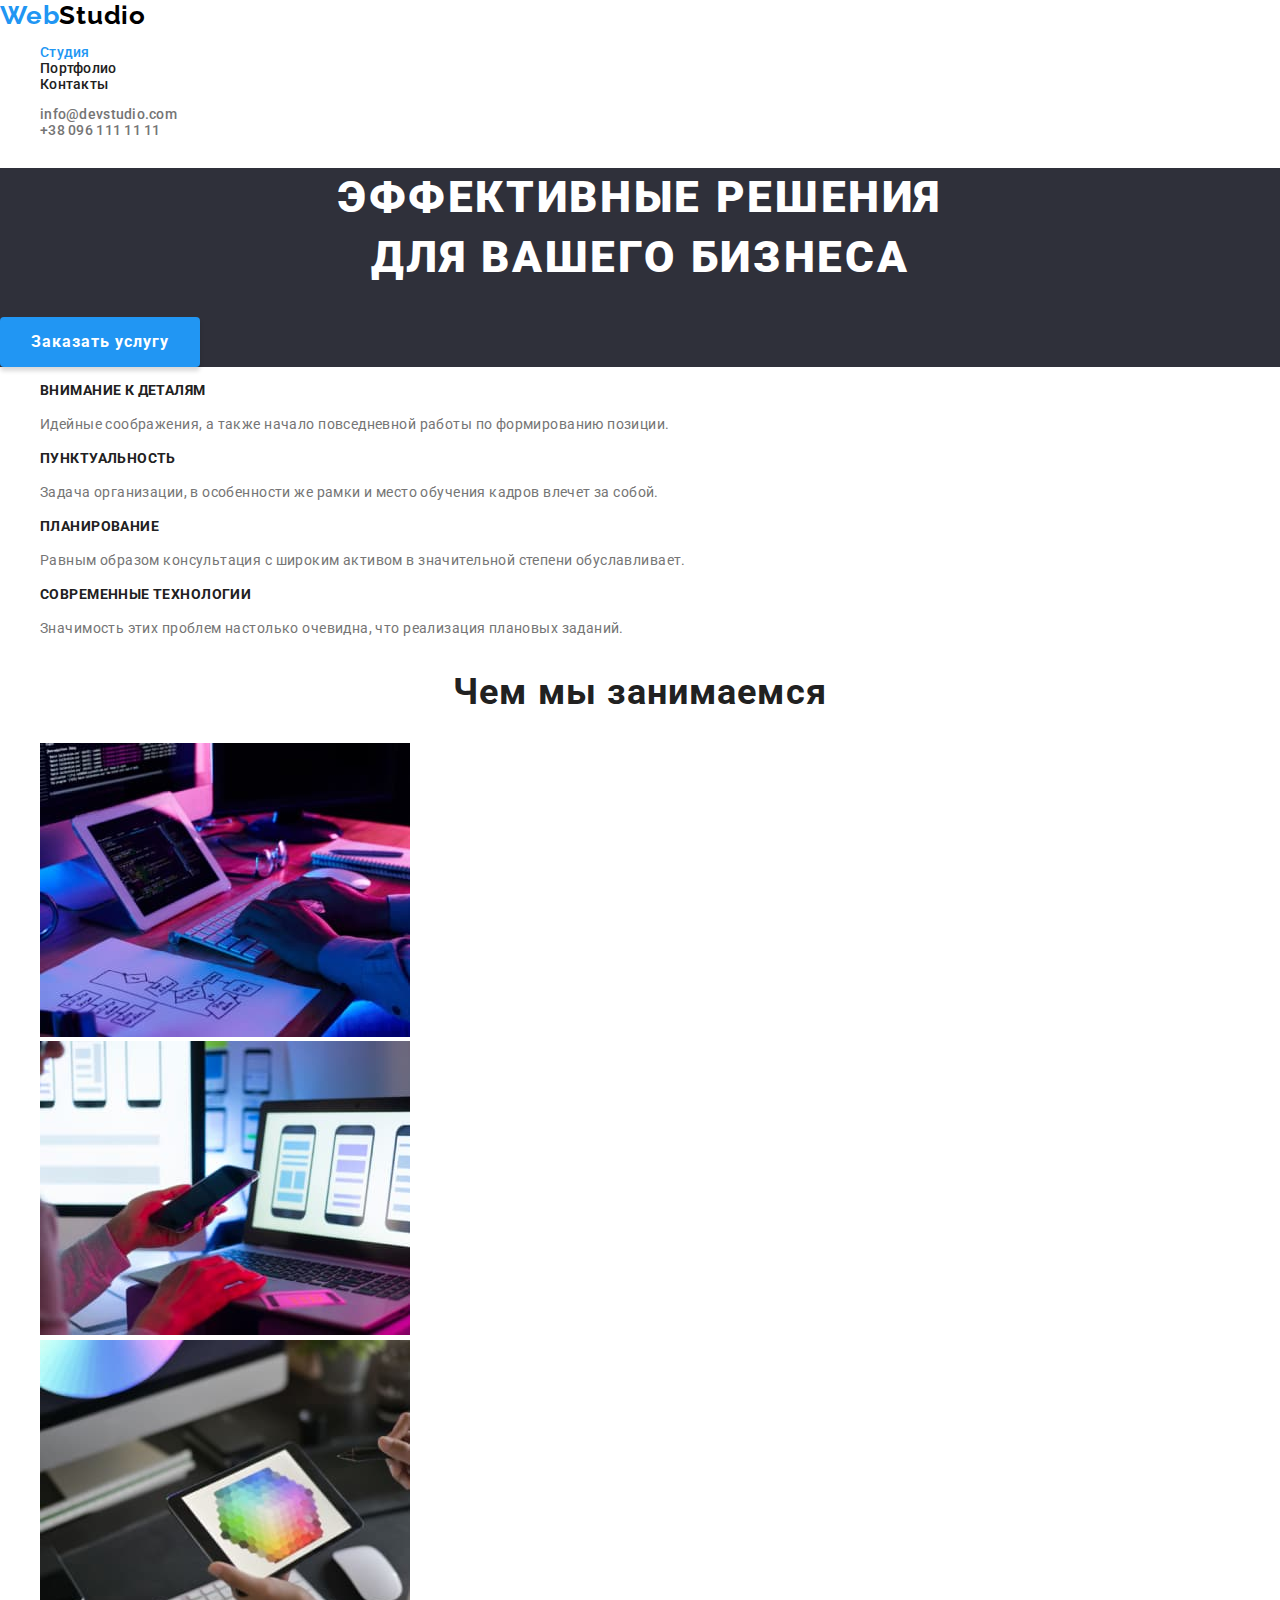
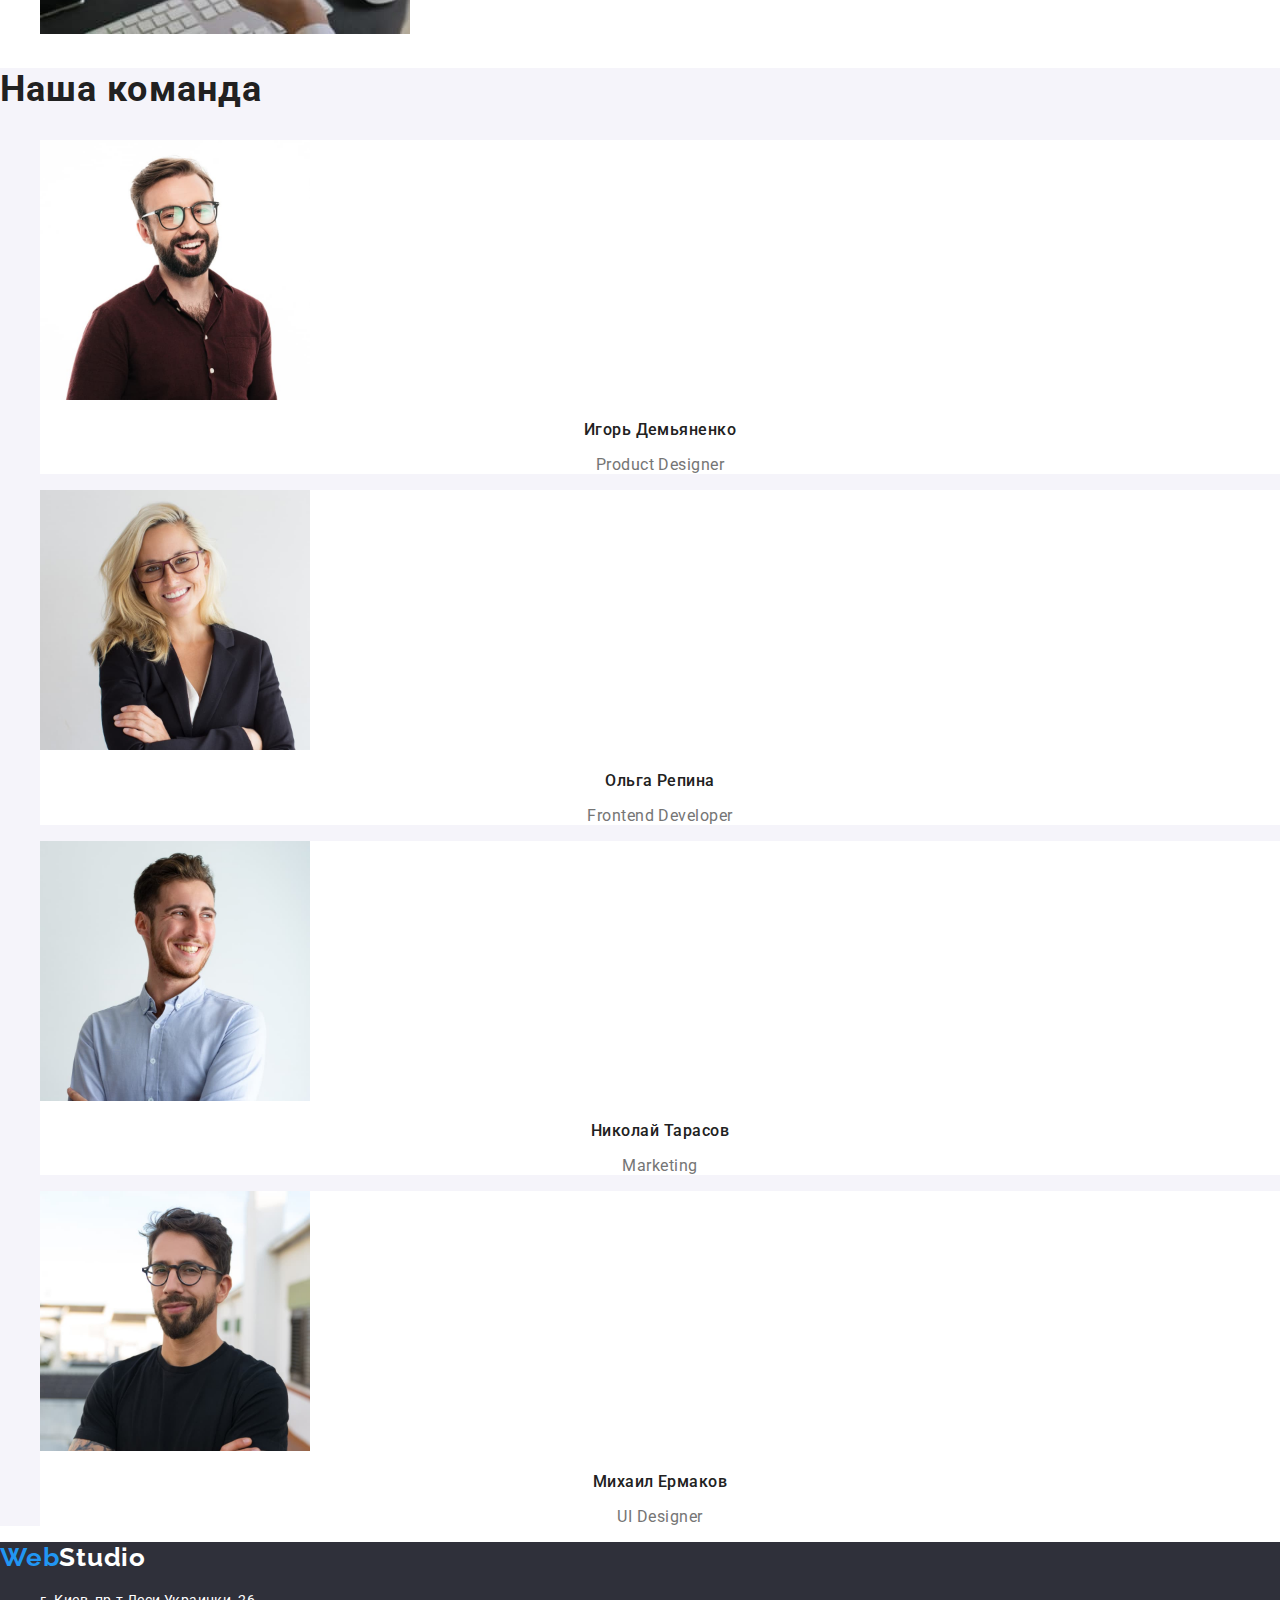
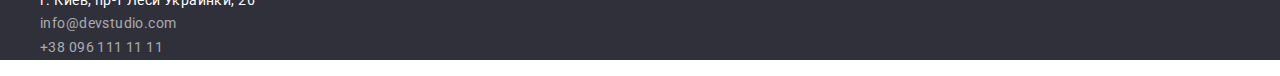
==== commit 6610bb37: "Update index.html" ====
--- a/index.html
+++ b/index.html
@@ -11,6 +11,10 @@
       href="https://fonts.googleapis.com/css2?family=Raleway:wght@700&family=Roboto:wght@400;500;700;900&display=swap"
       rel="stylesheet"
     />
+    <link
+      rel="stylesheet"
+      href="https://cdnjs.cloudflare.com/ajax/libs/modern-normalize/1.1.0/modern-normalize.min.css"
+    />
     <link rel="stylesheet" href="./css/styles.css" />
   </head>
   <body>
@@ -18,7 +22,7 @@
     <header class="header">
       <nav class="nav">
         <a class="web-studio" href="./index.html">
-          <span class="web">Web</span><span class="studio">Studio</span>
+          Web<span class="studio">Studio</span>
         </a>
         <ul class="nav-list">
           <li><a class="nav-link current" href="./index.html">Студия</a></li>
@@ -125,7 +129,7 @@
               height="260"
             />
             <h3 class="team-name">Игорь Демьяненко</h3>
-            <p class="team-position"><q lang="en">Product Designer</q></p>
+            <p class="team-position"><span lang="en">Product Designer</span></p>
           </li>
           <li class="team-description">
             <img
@@ -135,7 +139,9 @@
               height="260"
             />
             <h3 class="team-name">Ольга Репина</h3>
-            <p class="team-position"><q lang="en">Frontend Developer</q></p>
+            <p class="team-position">
+              <span lang="en">Frontend Developer</span>
+            </p>
           </li>
           <li class="team-description">
             <img
@@ -145,7 +151,7 @@
               height="260"
             />
             <h3 class="team-name">Николай Тарасов</h3>
-            <p class="team-position"><q lang="en">Marketing</q></p>
+            <p class="team-position"><span lang="en">Marketing</span></p>
           </li>
           <li class="team-description">
             <img
@@ -155,7 +161,7 @@
               height="260"
             />
             <h3 class="team-name">Михаил Ермаков</h3>
-            <p class="team-position"><q lang="en">UI Designer</q></p>
+            <p class="team-position"><span lang="en">UI Designer</span></p>
           </li>
         </ul>
       </section>
@@ -163,7 +169,7 @@
     <!--footer-->
     <footer class="footer">
       <a class="web-studio" href="./index.html">
-        <span class="web">Web</span><span class="studio-footer">Studio</span>
+        Web<span class="studio-footer">Studio</span>
       </a>
       <address class="address">
         <ul class="address-list">
--- a/css/styles.css
+++ b/css/styles.css
@@ -10,19 +10,18 @@
 
 body {
   background-color: var(--background-color);
-  font-family: "Roboto";
-}
+  font-family: "Roboto", sans-serif;
+}
+
+/*--------HEADER-------*/
 
 .web-studio {
-  font-family: "Raleway";
+  font-family: "Raleway", sans-serif;
   font-weight: 700;
   font-size: 26px;
   line-height: 1.19;
   letter-spacing: 0.03em;
   text-decoration: none;
-}
-
-.web {
   color: var(--hover-color);
 }
 
@@ -47,13 +46,14 @@
   color: var(--primary-text-color);
 }
 
-.nav-list .nav-link.current {
+.nav-link.current {
   color: var(--hover-color);
 }
 
 .nav-list :hover,
-:focus {
-  color: var(--hover-color);
+.nav-list :focus {
+  color: var(--hover-color);
+  background-color: var(--background-color);
 }
 
 .contact {
@@ -65,8 +65,9 @@
 }
 
 .contact-list :hover,
-:focus {
-  color: var(--hover-color);
+.contact-list :focus {
+    color: var(--hover-color);
+    background-color: var(--background-color);
 }
 
 .email {
@@ -78,6 +79,8 @@
   text-decoration: none;
   color: var(--secondary-text-color);
 }
+
+/*--------MAIN-------*/
 
 .hero {
   background: var(--hero-background);
@@ -97,16 +100,14 @@
   font-family: inherit;
   width: 200px;
   height: 50px;
-  left: 700px;
-  top: 430px;
   background-color: var(--hover-color);
   box-shadow: 0px 4px 4px rgba(0, 0, 0, 0.15);
   border-radius: 4px;
   border: none;
 }
 
-.btn:hover,
-:focus {
+.btn :hover,
+.btn :focus {
   background-color: #188ce8;
 }
 
@@ -145,7 +146,6 @@
 }
 
 .description-quote {
-  font-weight: 400;
   font-size: 14px;
   line-height: 1.71;
   letter-spacing: 0.03em;
@@ -195,7 +195,6 @@
 }
 
 .team-position {
-  font-weight: 400;
   font-size: 16px;
   line-height: 1.19;
   text-align: center;
@@ -214,7 +213,6 @@
 
 .address-map {
   font-style: normal;
-  font-weight: 400;
   font-size: 14px;
   line-height: 1.71;
   letter-spacing: 0.03em;
@@ -223,7 +221,6 @@
 
 .address-contacts {
   font-style: normal;
-  font-weight: 400;
   font-size: 14px;
   line-height: 1.71;
   letter-spacing: 0.03em;
@@ -232,8 +229,9 @@
 }
 
 .address-contacts:hover,
-:focus {
-  color: var(--hover-color);
+.address-contacts:focus {
+  color: var(--hover-color);
+  background-color: var(--footer-background);
 }
 
 .filters-list {
@@ -253,10 +251,8 @@
 }
 
 .filters-btn:hover,
-:focus {
-  background: #2196f3;
-  box-shadow: 0px 3px 1px rgba(0, 0, 0, 0.1), 0px 1px 2px rgba(0, 0, 0, 0.08),
-    0px 2px 2px rgba(0, 0, 0, 0.12);
+.filters-btn:focus {
+  background: #188ce8;
   border-radius: 4px;
   color: var(--background-color);
 }
@@ -270,12 +266,10 @@
   font-size: 18px;
   line-height: 1.44;
   letter-spacing: 0.06em;
-  quotes: none;
   color: var(--primary-text-color);
 }
 
 .body-quote {
-  font-weight: 400;
   font-size: 16px;
   line-height: 1.88;
   letter-spacing: 0.03em;
